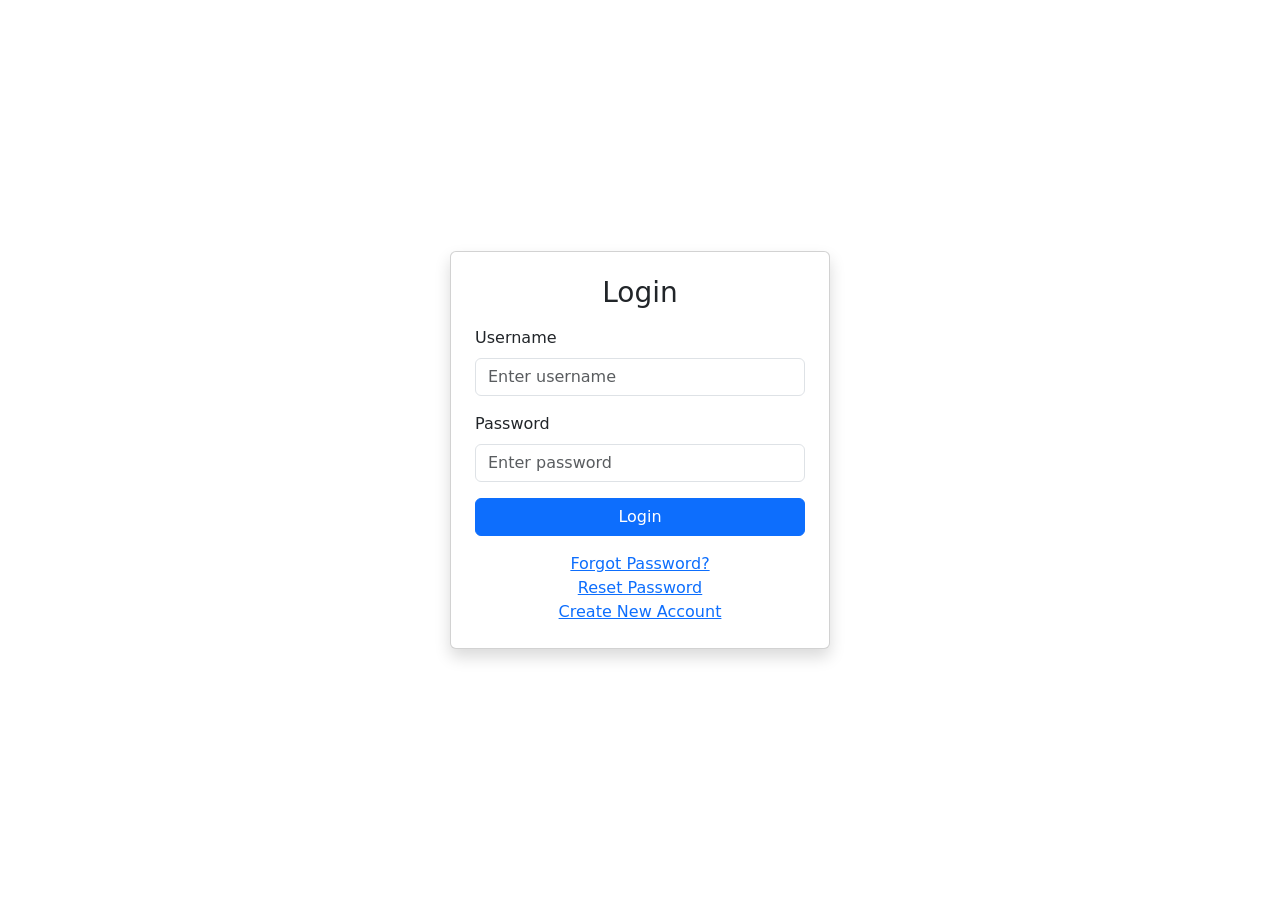
==== index.html @ ae1157a4 "Added Bootstrap styled authentication system" ====
<!DOCTYPE html>
<html lang="en">
<head>
    <meta charset="UTF-8">
    <meta name="viewport" content="width=device-width, initial-scale=1">
    <title>Login</title>

    <link href="https://cdn.jsdelivr.net/npm/bootstrap@5.3.0/dist/css/bootstrap.min.css" rel="stylesheet">
    <link rel="stylesheet" href="styles.css">

</head>

<body>

<div class="container d-flex justify-content-center align-items-center vh-100">
    <div class="card shadow p-4" style="width: 380px;">
        <h3 class="text-center mb-3">Login</h3>

        <form>
            <div class="mb-3">
                <label for="username" class="form-label">Username</label>
                <input type="text" id="username" name="username" class="form-control" placeholder="Enter username">
            </div>

            <div class="mb-3">
                <label for="password" class="form-label">Password</label>
                <input type="password" id="password" name="password" class="form-control" placeholder="Enter password">
            </div>
            
            <a href="dashboard.html" class="btn btn-primary w-100">Login</a>
        </form>

        <div class="text-center mt-3">
            <a href="forgot-password.html">Forgot Password?</a><br>
            <a href="reset-password.html">Reset Password</a><br>
            <a href="register.html">Create New Account</a>
        </div>
    </div>
</div>

<script src="https://cdn.jsdelivr.net/npm/bootstrap@5.3.0/dist/js/bootstrap.bundle.min.js"></script>

</body>
</html>
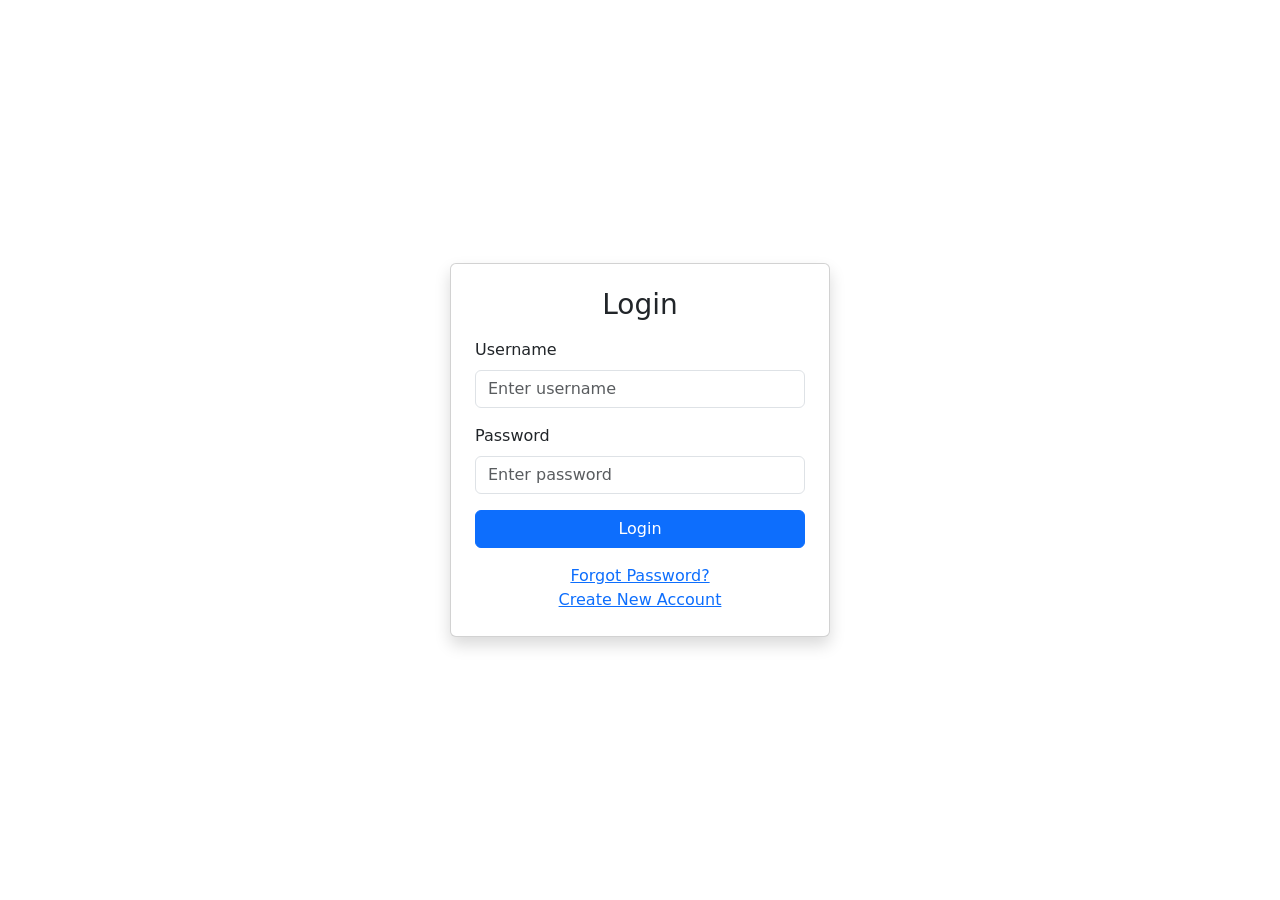
==== commit f97b56d9: "Added new login page screenshot" ====
--- a/index.html
+++ b/index.html
@@ -32,7 +32,6 @@
 
         <div class="text-center mt-3">
             <a href="forgot-password.html">Forgot Password?</a><br>
-            <a href="reset-password.html">Reset Password</a><br>
             <a href="register.html">Create New Account</a>
         </div>
     </div>
